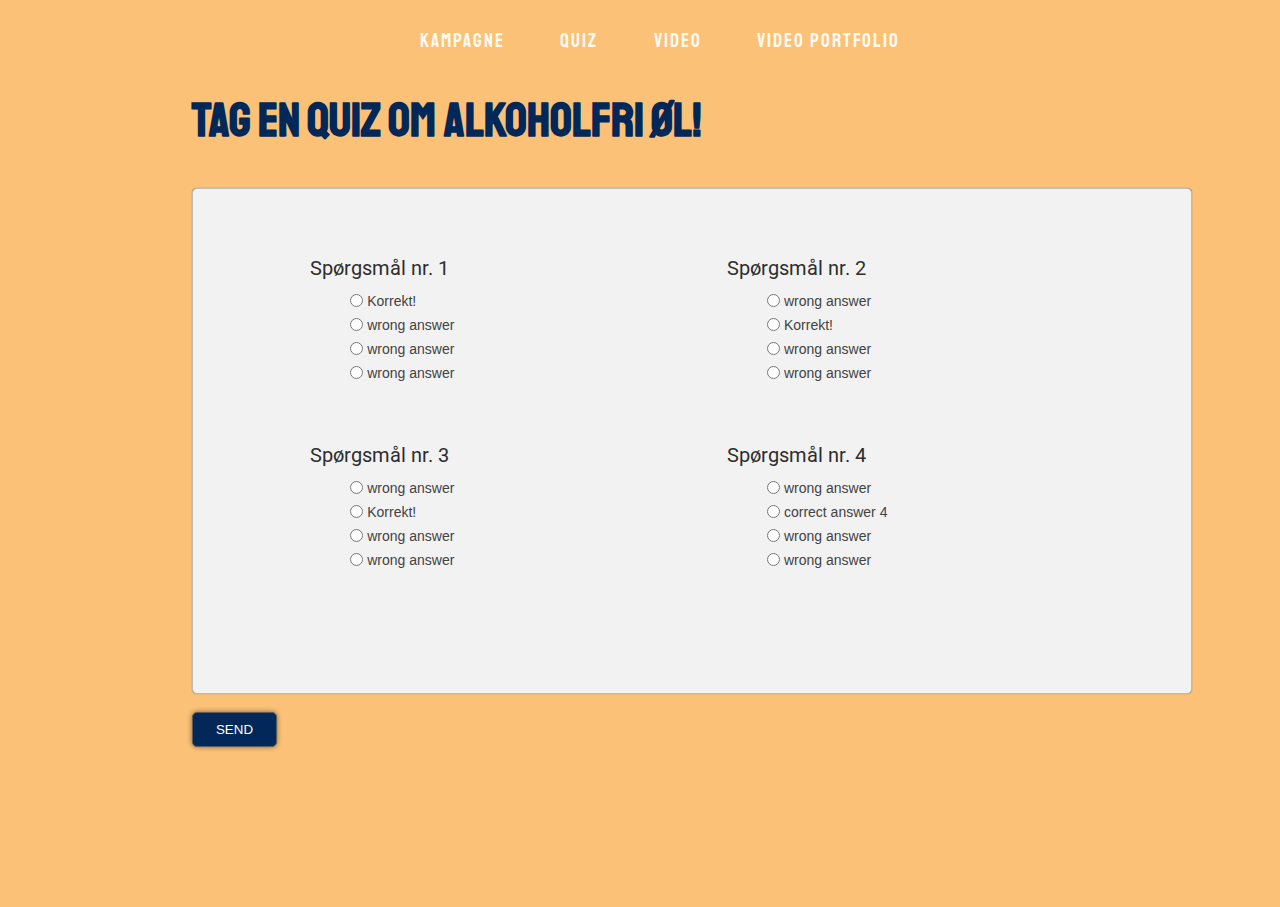
==== quiz.html @ 944670c1 "quiz er opsat, mangler dog spørgsmål og svar" ====
<!DOCTYPE html>
<html lang="da">

<head>
  <meta charset="utf-8">
  <meta name="viewport" content="width=device-width, initial-scale=1.0">
  <title>Tuborg Nul kampagne</title>
 <link href="https://fonts.googleapis.com/css2?family=Roboto:wght@300&family=Staatliches&family=Suez+One&display=swap" rel="stylesheet">
  <link href="style.css" rel="stylesheet">
</head>

<body>

    <header>
        <nav role="navigation">

            <ul class="nav-links">
                <li><a href="index.html">Kampagne</a></li>
                <li><a href="quiz.html">Quiz</a></li>
                <li><a href="index.html#video">Video</a></li>
                <li><a href="blog.html">Video portfolio</a></li>


            </ul>
        </nav>
    </header>

   <section id="quiz_wrapper">
<section id="quizzen">
  <h1 class="quizHeader">Tag en quiz om alkoholfri øl!</h1>

	<table style="width:1000px">
	<tr>
	  <td>
	  	<div>
	  		<p class="question">Spørgsmål nr. 1</p>

	    	<ul>
	    	<input class="answer" type="radio" name="q1" value="1">
	        <label id="correctString1">Korrekt!</label>
	    	<br>
	        <input class="answer" type="radio" name="q1" value="0">
	        <label>wrong answer</label>
	        <br>
	        <input class="answer" type="radio" name="q1" value="0">
	        <label>wrong answer</label>
	        <br>
	        <input class="answer" type="radio" name="q1" value="0">
	        <label>wrong answer</label>
    		</ul>
	  	</div>
	  </td>
	  <td>
	  	<div>
	  		<p class="question">Spørgsmål nr. 2</p>

	    	<ul>
	        <input class="answer" type="radio" name="q2" value="0">
	        <label>wrong answer</label>
	        <br>
	        <input class="answer" type="radio" name="q2" value="1">
	        <label id="correctString2">Korrekt!</label>
	        <br>
	        <input class="answer" type="radio" name="q2" value="0">
	        <label>wrong answer</label>
	        <br>
	        <input class="answer" type="radio" name="q2" value="0">
	        <label>wrong answer</label>
	    	</ul>
	  	</div>
	  </td>
	</tr>
	<tr>
	  <td>
	  	<div>
	  		<p class="question">Spørgsmål nr. 3</p>

	    	<ul>
	        <input class="answer" type="radio" name="q3" value="0">
	        <label>wrong answer</label>
	        <br>
	        <input class="answer" type="radio" name="q3" value="1">
	        <label id="correctString3">Korrekt!</label>
	        <br>
	        <input class="answer" type="radio" name="q3" value="0">
	        <label>wrong answer</label>
	        <br>
	        <input class="answer" type="radio" name="q3" value="0">
	        <label>wrong answer</label>
	    	</ul>
		</div>
	  </td>
	  <td>
	  	<div>
	  		<p class="question">Spørgsmål nr. 4</p>

	    	<ul>
	        <input class="answer" type="radio" name="q4" value="0">
	        <label>wrong answer</label>
	        <br>
	        <input class="answer" type="radio" name="q4" value="1">
	        <label id="correctString4">correct answer 4</label>
	        <br>
	        <input class="answer" type="radio" name="q4" value="0">
	        <label>wrong answer</label>
	        <br>
	        <input class="answer" type="radio" name="q4" value="0">
	        <label>wrong answer</label>
    		</ul>
	  	</div>
	  </td>
	</tr>
	</table>
<br/>
  <div class="submitter">
          <input class="quizSubmit" id="submitButton" onClick="submitQuiz()"
          type="submit" value="Send" />
    </div>

<!--show only wrong answers on submit-->
    <div class="quizAnswers" id="correctAnswer1"></div>
	    <div class="quizAnswers" id="correctAnswer2"></div>
    <div class="quizAnswers" id="correctAnswer3"></div>
    <div class="quizAnswers" id="correctAnswer4"></div>

<!--show score upon submit-->
    <div>
    	<h2 class="quizScore" id="userScore"></h2>
    </div>
    </section>

</section>




   <script>
    function submitQuiz() {
		console.log('submitted');

	// get each answer score
		function answerScore (qName) {
			var radiosNo = document.getElementsByName(qName);

			for (var i = 0, length = radiosNo.length; i < length; i++) {
   				if (radiosNo[i].checked) {
			// do something with radiosNo
					var answerValue = Number(radiosNo[i].value);
				}
			}
			// change NaNs to zero
			if (isNaN(answerValue)) {
				answerValue = 0;
			}
			return answerValue;
		}

	// calc score with answerScore function
		var calcScore = (answerScore('q1') + answerScore('q2') + answerScore('q3') + answerScore('q4'));
		console.log("CalcScore: " + calcScore); // it works!

	// function to return correct answer string
		function correctAnswer (correctStringNo, qNumber) {
			console.log("qNumber: " + qNumber);  // logs 1,2,3,4 after called below
			return ("Det korrekte svar på spørgsmål #" + qNumber + ": &nbsp;<strong>" +
				(document.getElementById(correctStringNo).innerHTML) + "</strong>");
			}

	// print correct answers only if wrong (calls correctAnswer function)
		if (answerScore('q1') === 0) {
			document.getElementById('correctAnswer1').innerHTML = correctAnswer('correctString1', 1);
		}
		if (answerScore('q2') === 0) {
			document.getElementById('correctAnswer2').innerHTML = correctAnswer('correctString2', 2);
		}
		if (answerScore('q3') === 0) {
			document.getElementById('correctAnswer3').innerHTML = correctAnswer('correctString3', 3);
		}
		if (answerScore('q4') === 0) {
			document.getElementById('correctAnswer4').innerHTML = correctAnswer('correctString4', 4);
		}

	// calculate "possible score" integer
		var questionCountArray = document.getElementsByClassName('question');

		var questionCounter = 0;
		for (var i = 0, length = questionCountArray.length; i < length; i++) {
			questionCounter++;
		}

	// show score as "score/possible score"
		var showScore = "Din score: " + calcScore +"/" + questionCounter;
	// if 4/4, "perfect score!"
		if (calcScore === questionCounter) {
			showScore = showScore + "&nbsp; <strong>Perfect Score!</strong>"
		};
		document.getElementById('userScore').innerHTML = showScore;
	}

$(document).ready(function() {

	$('#submitButton').click(function() {
		$(this).addClass('hide');
	});

});
    </script>

  </body>


</html>
---- style.css ----
* {
    margin: 0;
    box-sizing: border-box;
    scroll-behavior: smooth;
}

img {
    width: 100%;
}

/*
body {
    background: #fff;
    padding-top: 13vh;
}
*/




h1 {
 color: #022859;
        font-size: 3rem;
 font-family: 'Staatliches', cursive;
}


p {
   color: white;
    font-family: 'Roboto', sans-serif;
}


/*
farver:
gul: #FAC177
lys blågrønÆ: #97A6A2
mørkeblå: #022859
*/

/*
font-family: 'Roboto', sans-serif;
font-family: 'Staatliches', cursive;
*/


/********************************** NAVIGATION ********************************/

nav {
    display: flex;
    justify-content: space-around;
    align-items: center;
    min-height: 9vh;
    background: #FAC177;
    position: fixed;
    top: 0;
    width: 100%;
    z-index: 1;

}



.nav-links {
    display: flex;
    justify-content: space-around;
    width: 45%;
}

.nav-links a {
    color: #FFF9F0;
    text-decoration: none;
    padding: 15px;
    font-size: 1.2rem;
    letter-spacing: 2px;
    text-transform: uppercase;
    transition: all .6s ease;
    border-radius: 15px;
   font-family: 'Staatliches', cursive;

}

.nav-links li {
    list-style: none;
}

/*
.nav-links a:hover {
    border: 3px solid #8C0E08;
    background-color: #FFF9F0;
    color: #7CB2C2;
    -webkit-box-shadow: 0px 2px 6px -1px rgba(0, 0, 0, 0.75);
    -moz-box-shadow: 0px 2px 6px -1px rgba(0, 0, 0, 0.75);
    box-shadow: 0px 2px 6px -1px rgba(0, 0, 0, 0.75);
}
*/






/***************************************** MEDIA Q ********************************/
/******************** NAV ***************/
/*
@media screen and (max-width:1250px) {
    .nav-links {
        width: 55%;
    }
}

@media screen and (max-width:1024px) {


    .nav-links {
        position: absolute;
        right: 0px;
        height: 70vh;
        top: 13vh;
        background: #7CB2C2;
        display: flex;
        flex-direction: column;
        align-items: center;
        width: 50%;
        transform: translateX(100%);
        transition: transform .5s ease-in;
    }





    .nav-active {
        transform: translateX(0%) !important;
        opacity: 95%;
        z-index: 1;
    }

}*/



/*******************************FORSIDE********************************/

#splashbillede {
    width: 100%;
}



#section1, #citat, #quiz, #video, #end {
    background-color: #FAC177;
    padding-top: 1vw;

}


#section1 p {
padding-top: 1.1vw;
}

#section2 {
       background-color: #FAC177;
    padding-top: 10vw;
}


#content, #citat_tekst, .content, #myVideo, #video_content {

    width: 70vw;
    display: flex;
    flex-direction: column;
    margin-left: auto;
    margin-right: auto;
}

#billeder {
  padding-top: 1.1vw;
}

#billeder img {
    border-style: solid;
    border-color: white;
}

#citat {
/*border-top: solid; */
    padding-top: 10vw;
}

#citat_tekst {
font-style: oblique;
    font-size: 2.2rem;
}

#section3 {
    padding-top: 10vw;
}




#video {
    padding-top: 10vw;
}



/******************************** SØJLEDIAGRAM ********************************/


#barchart {
  margin-top: 5vw;
  max-width: 1000px;
  overflow: visible;
  z-index: 9999;
  margin-left: 50px;
    margin-bottom: 10vw;
}

#chart line {
  stroke: #555;
  stroke-width: .3;
}

text {
  fill: white;
  font-size: 0.4rem;
    font-family: 'Roboto', sans-serif;

}

.bars {
  stroke: rgba(9, 58, 130, 0.92);
  stroke-width: 20;
}

#output {
  position: absolute;
  background-color: rgba(9, 58, 130, 0.61);
  padding: .3rem;
  display: none;
  font-size: 1rem;
}






/************************PILE ***********************/

.box {
    position: absolute;
    top: 725px;
    left: 50%;
    transform: translate(-50%, -50%);


}

.box span {
    display: block;
    width: 30px;
    height: 30px;
    border-bottom: 2px solid black;
    border-right: 2px solid black;
    transform: rotate(45deg);
    animation: animate 2s infinite;
    margin: -10px;


}

.box span:nth-child(2) {
    animation-delay: -0.2s;

}

.box span:nth-child(3) {
    animation-delay: -0.4s;
}

@keyframes animate {
    0% {
        opacity: 0;
        transform: rotate(45deg) translate(-20px, -20px);
    }

    50% {
        opacity: 1;
    }

    100% {
        opacity: 0;
        transform: rotate(45deg) translate(20px, 20px);
    }

}






/************************QUIZ ***********************/

{
  border: 1px dotted black;
}

p.question {
  font-family: roboto, sans-serif;
	  font-size:20px;
  color: #2E2E2E;
  margin-bottom:0px;
    padding-bottom: 1vw;
}


h2.quizScore{
  font-family: roboto, sans-serif;
  font-size:25px;
    color: #022859;
        padding-top: 5vw;
    padding-bottom: 5vw;
}

div.quizAnswers{
  font-family: roboto, sans-serif;
  font-size:16px;
  color: #022859;
  padding: 4px 0 4px 0;
}

label {
  font-family: Arial, sans-serif;
  font-size:14px;
  color: #424242;
  vertical-align:top;
}

input.answer[type="radio"] {
  margin-bottom: 10px;
}

input.quizSubmit[type="submit"] {
  -webkit-background-clip: border-box;
  -webkit-background-origin: padding-box;
  -webkit-background-size: auto;
  -webkit-transition-delay: 0s, 0s;
  -webkit-transition-duration: 0.2s, 0.2s;
  -webkit-transition-property: color, background-color;
  -webkit-transition-timing-function: ease, ease;
  box-shadow: rgba(0, 0, 0, 0.498039) 0px 0px 5px 0px;
  color: #ffffff;
  background-color: #022859;
  margin: 0;
  border: 0;
  outline: 0;
  text-transform:uppercase;
  height:35px;
  width:85px;
  border: 1px solid #5E5E5E;
  border-radius:5px;

 }

input.quizSubmit[type="submit"]:hover {
  color: #ffffff;
  background: #97A6A2;
  text-decoration: none;
}

table {
  background-color: #F2F2F2;
	  border:1px solid #BDBDBD;
  border-radius:5px;
  padding:10px;
  padding-left:25px;
  box-shadow: rgba(0, 0, 0, 0.498039) 0px 0px 1px 0px;
    padding: 5vw;

}

th {
    padding-left: 4vw;
    padding-bottom: 4vw;

}

tr {
  padding-left: 4vw;
    padding-bottom: 4vw;
}

td {
padding-left: 4vw;
    padding-bottom: 4vw;
}

.submitter {
	  width:85px;
}

.hide {
	  display:none;
}


/*SFS light red = #c30b0a;
SFS dark red = #9f2026; */

#quizzen {
    padding-top: 7vw;
      width: 70vw;
    display: flex;
    flex-direction: column;
    margin-left: auto;
    margin-right: auto;

}

#quiz_wrapper {
  background-color: #FAC177;
}

.quizHeader {
   padding-bottom: 3vw;
}
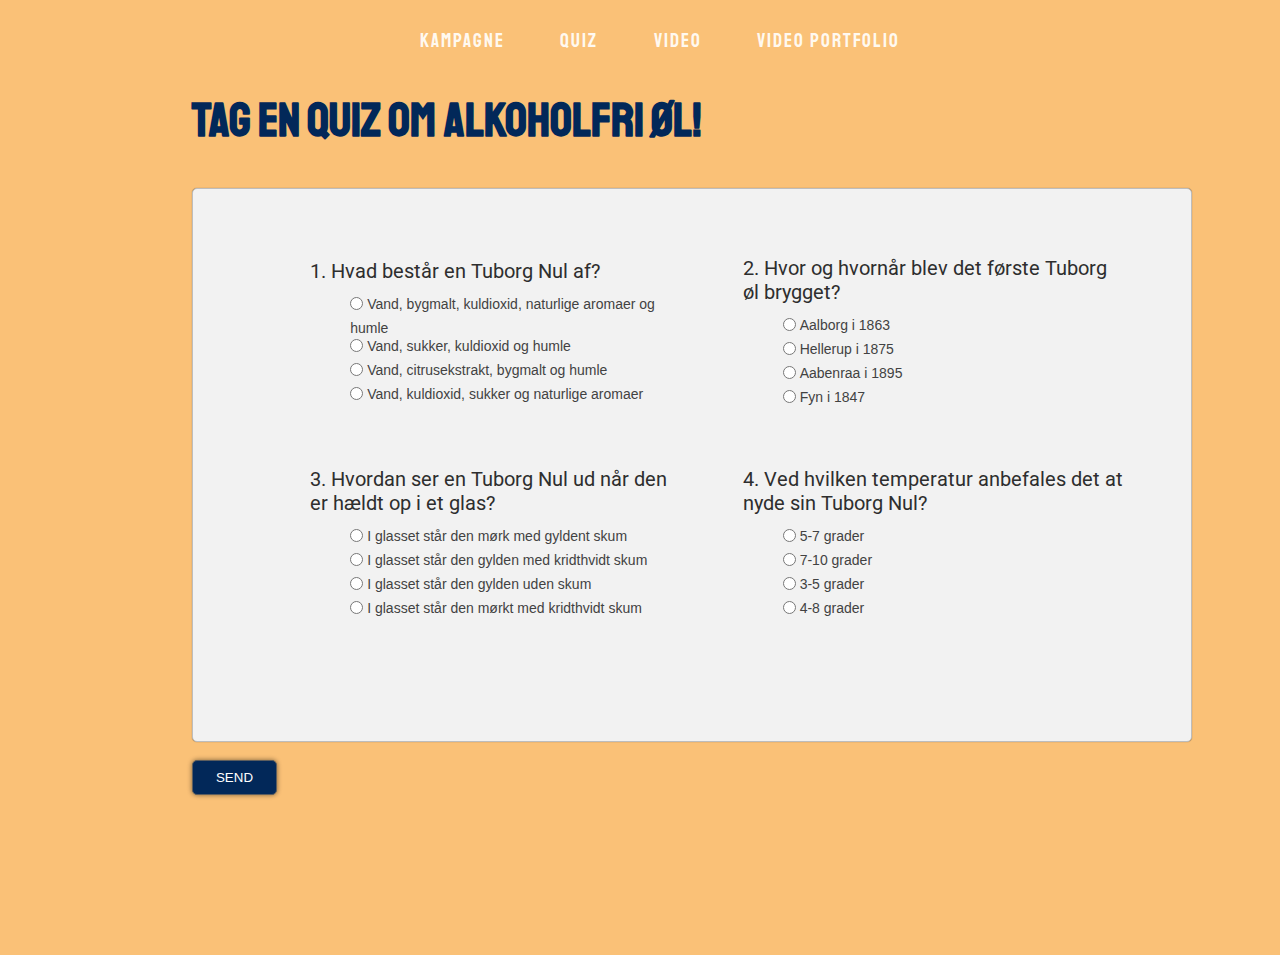
==== commit 45348c2b: "Site umiddelbart færdigt" ====
--- a/quiz.html
+++ b/quiz.html
@@ -18,7 +18,7 @@
                 <li><a href="index.html">Kampagne</a></li>
                 <li><a href="quiz.html">Quiz</a></li>
                 <li><a href="index.html#video">Video</a></li>
-                <li><a href="blog.html">Video portfolio</a></li>
+                <li><a href="video.html">Video portfolio</a></li>
 
 
             </ul>
@@ -29,43 +29,43 @@
 <section id="quizzen">
   <h1 class="quizHeader">Tag en quiz om alkoholfri øl!</h1>
 
-	<table style="width:1000px">
+	<table>
 	<tr>
 	  <td>
 	  	<div>
-	  		<p class="question">Spørgsmål nr. 1</p>
+	  		<p class="question"> 1. Hvad består en Tuborg Nul af? </p>
 
 	    	<ul>
 	    	<input class="answer" type="radio" name="q1" value="1">
-	        <label id="correctString1">Korrekt!</label>
+	        <label id="correctString1">Vand, bygmalt, kuldioxid, naturlige aromaer og humle</label>
 	    	<br>
 	        <input class="answer" type="radio" name="q1" value="0">
-	        <label>wrong answer</label>
+	        <label>Vand, sukker, kuldioxid og humle</label>
 	        <br>
 	        <input class="answer" type="radio" name="q1" value="0">
-	        <label>wrong answer</label>
+	        <label>Vand, citrusekstrakt, bygmalt og humle </label>
 	        <br>
 	        <input class="answer" type="radio" name="q1" value="0">
-	        <label>wrong answer</label>
+	        <label>Vand, kuldioxid, sukker og naturlige aromaer </label>
     		</ul>
 	  	</div>
 	  </td>
 	  <td>
 	  	<div>
-	  		<p class="question">Spørgsmål nr. 2</p>
+	  		<p class="question">2. Hvor og hvornår blev det første Tuborg øl brygget? </p>
 
 	    	<ul>
 	        <input class="answer" type="radio" name="q2" value="0">
-	        <label>wrong answer</label>
+	        <label>Aalborg i 1863</label>
 	        <br>
 	        <input class="answer" type="radio" name="q2" value="1">
-	        <label id="correctString2">Korrekt!</label>
+	        <label id="correctString2">Hellerup i 1875</label>
 	        <br>
 	        <input class="answer" type="radio" name="q2" value="0">
-	        <label>wrong answer</label>
+	        <label>Aabenraa i 1895 </label>
 	        <br>
 	        <input class="answer" type="radio" name="q2" value="0">
-	        <label>wrong answer</label>
+	        <label>Fyn i 1847</label>
 	    	</ul>
 	  	</div>
 	  </td>
@@ -73,39 +73,39 @@
 	<tr>
 	  <td>
 	  	<div>
-	  		<p class="question">Spørgsmål nr. 3</p>
+	  		<p class="question">3. Hvordan ser en Tuborg Nul ud når den er hældt op i et glas? </p>
 
 	    	<ul>
 	        <input class="answer" type="radio" name="q3" value="0">
-	        <label>wrong answer</label>
+	        <label>I glasset står den mørk med gyldent skum</label>
 	        <br>
 	        <input class="answer" type="radio" name="q3" value="1">
-	        <label id="correctString3">Korrekt!</label>
+	        <label id="correctString3">I glasset står den gylden med kridthvidt skum</label>
 	        <br>
 	        <input class="answer" type="radio" name="q3" value="0">
-	        <label>wrong answer</label>
+	        <label>I glasset står den gylden uden skum</label>
 	        <br>
 	        <input class="answer" type="radio" name="q3" value="0">
-	        <label>wrong answer</label>
+	        <label>I glasset står den mørkt med kridthvidt skum</label>
 	    	</ul>
 		</div>
 	  </td>
 	  <td>
 	  	<div>
-	  		<p class="question">Spørgsmål nr. 4</p>
+	  		<p class="question">4. Ved hvilken temperatur anbefales det at nyde sin Tuborg Nul?</p>
 
 	    	<ul>
 	        <input class="answer" type="radio" name="q4" value="0">
-	        <label>wrong answer</label>
+	        <label>5-7 grader</label>
 	        <br>
 	        <input class="answer" type="radio" name="q4" value="1">
-	        <label id="correctString4">correct answer 4</label>
+	        <label id="correctString4">7-10 grader</label>
 	        <br>
 	        <input class="answer" type="radio" name="q4" value="0">
-	        <label>wrong answer</label>
+	        <label>3-5 grader</label>
 	        <br>
 	        <input class="answer" type="radio" name="q4" value="0">
-	        <label>wrong answer</label>
+	        <label>4-8 grader</label>
     		</ul>
 	  	</div>
 	  </td>
--- a/style.css
+++ b/style.css
@@ -103,41 +103,53 @@
 
 /***************************************** MEDIA Q ********************************/
 /******************** NAV ***************/
-/*
+
+
+
+
+
+@media screen and (max-width:1050px) {
+    .nav-links a {
+padding: 0px;
+
+    }
+      .nav-links {
+width: 90%;
+
+    }
+
+    #splashbillede {
+        object-fit: cover;
+
+    }
+
+    #citat h1 {
+    font-size: 1.5rem;
+    }
+
+    h1 {
+    font-size: 2.5rem;
+    }
+
+    #video_wrapper {
+    padding-top: 15vw;
+    }
+
+
+
+
+}
+
+
+
 @media screen and (max-width:1250px) {
-    .nav-links {
-        width: 55%;
-    }
-}
-
-@media screen and (max-width:1024px) {
-
-
-    .nav-links {
-        position: absolute;
-        right: 0px;
-        height: 70vh;
-        top: 13vh;
-        background: #7CB2C2;
-        display: flex;
-        flex-direction: column;
-        align-items: center;
-        width: 50%;
-        transform: translateX(100%);
-        transition: transform .5s ease-in;
-    }
-
-
-
-
-
-    .nav-active {
-        transform: translateX(0%) !important;
-        opacity: 95%;
-        z-index: 1;
-    }
-
-}*/
+   .box {
+        display: none;
+    }
+
+}
+
+
 
 
 
@@ -381,6 +393,8 @@
   padding-left:25px;
   box-shadow: rgba(0, 0, 0, 0.498039) 0px 0px 1px 0px;
     padding: 5vw;
+/*    style="width:1000px"*/
+    width: 1000px;
 
 }
 
@@ -430,3 +444,35 @@
    padding-bottom: 3vw;
 }
 
+
+
+
+
+/************************VIDEO PORTFOLIO ***********************/
+
+
+#video_wrapper {
+
+    background-color: #FAC177;
+    padding-top: 7vw;
+}
+
+
+#video_content {
+width: 70vw;
+    display: flex;
+    flex-direction: column;
+    margin-left: auto;
+    margin-right: auto;
+}
+
+#video_content a {
+   color: white;
+    font-family: 'Roboto', sans-serif;
+    padding-bottom: 7vw;
+}
+
+
+#video_content img {
+padding-bottom: 7vw;
+}
